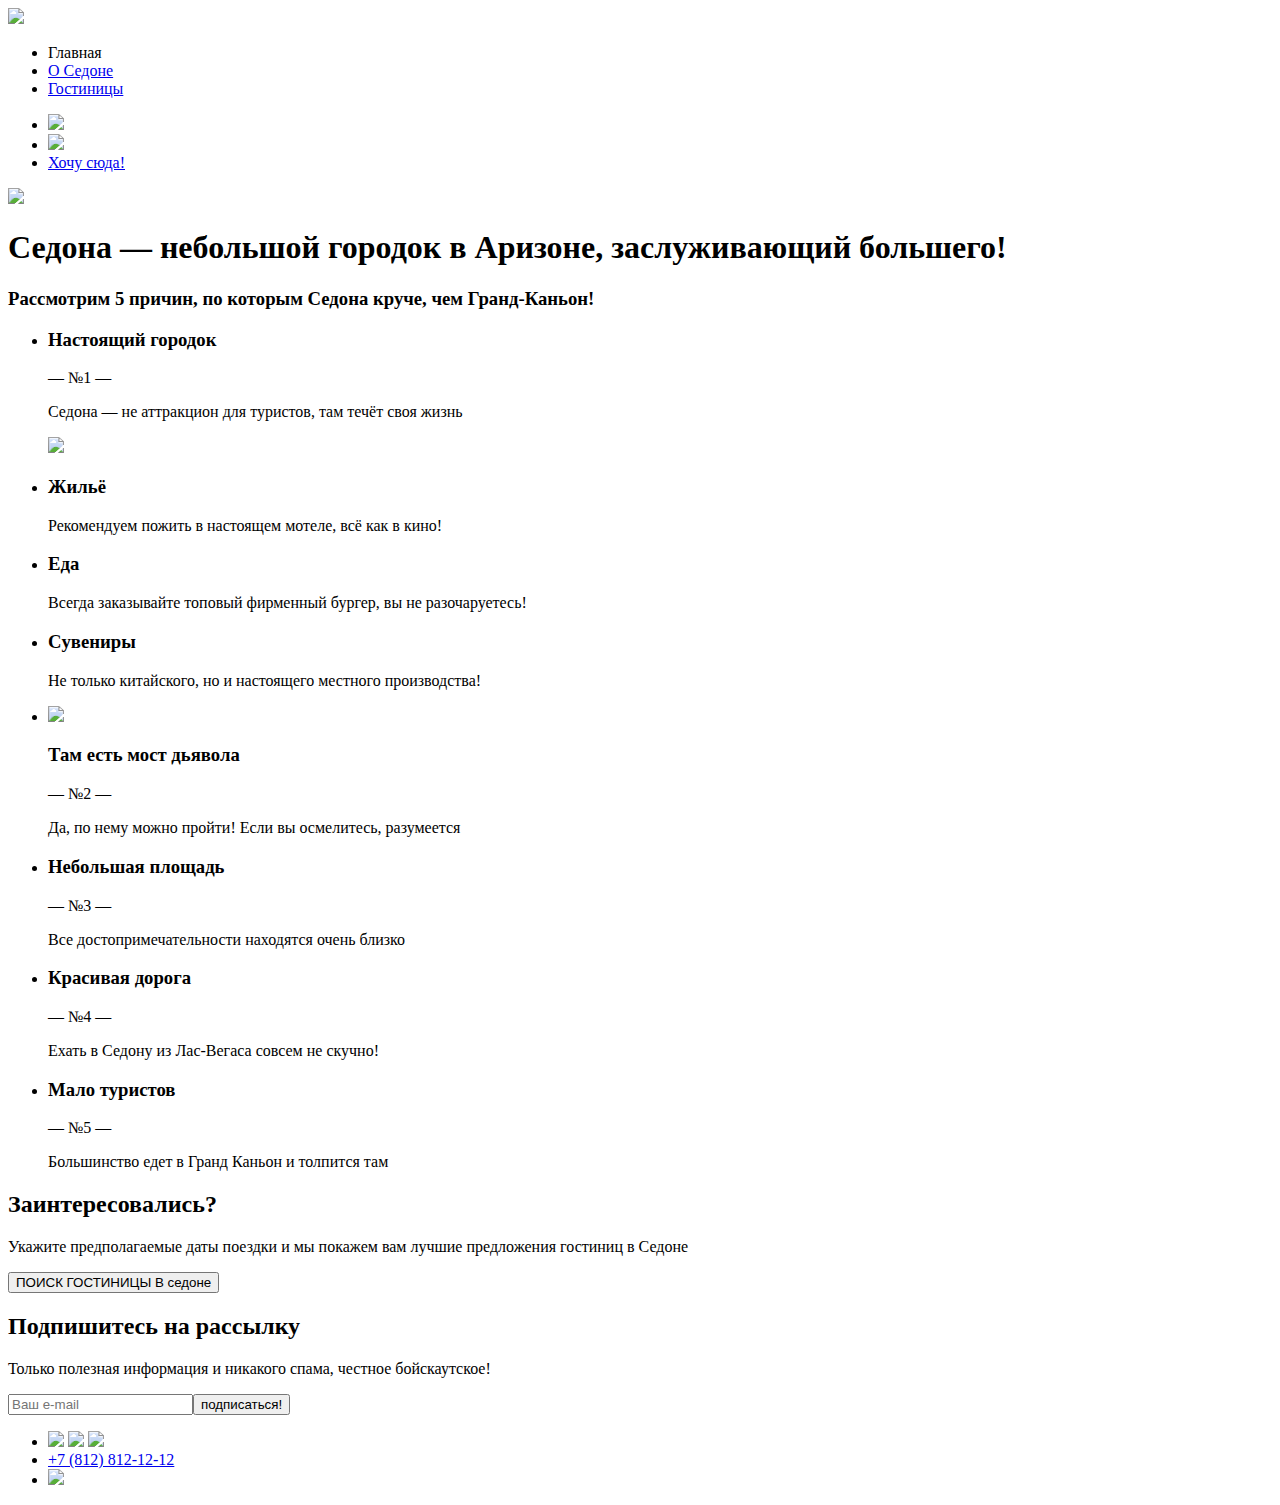
==== index.html @ 35da25a1 "Исправления + новая страницы" ====
<!DOCTYPE html>
<html lang="ru">

<head>
  <meta charset="utf-8">
  <title>Sedonа</title>
</head>

<body>
  <header class="page-header">
    <a class="logo-menu"><img src="logo.png"></a>
    <nav class="navigation">
      <ul class="navigation-list">
        <li class="navigation-item">
          <a class="navigation-link">Главная</a>
        </li>
        <li class="navigation-item">
          <a class="navigation-link" href="#">О Седоне</a>
        </li>
        <li class="navigation-item">
          <a class="navigation-link" href="catalog.html">Гостиницы</a>
        </li>
      </ul>
    </nav>
    <nav class="navigation">
      <ul class="navigation-list navigation-user">
        <li class="navigation-item">
          <a class="navigation-link" href="#"><img src="search.png"></a>
        </li>
        <li class="navigation-item">
          <a class="navigation-link" href="#"><img src="favorite.png"></a>
        </li>
        <li class="navigation-item">
          <a class="navigation-button" href="#">Хочу сюда!</a>
        </li>
      </ul>
    </nav>
  </header>


  <main class="main-index">
    <img class="logo" src="logo.png"></img>
    
    <p></p><section class="advantages">
      <h1>Седона — небольшой городок в Аризоне,
      заслуживающий большего!</h1>
      <h3>Рассмотрим 5 причин, по которым Седона круче, чем Гранд-Каньон!</h3>
      </p>
      <ul class="advantages-list">
        <li class="advantages-item">
          <h3 class="advantages-title">Настоящий городок</h3>
          <p class="advantages-description">— №1 —</p>
        </li>
          <p class="advantages-description">Седона — не аттракцион для туристов, там течёт своя жизнь</p>
          <img src="sedona-view.jpg">
        </li>
        <li class="advantages-item">
          <h3 class="advantages-title">Жильё</h3>
          <p class="advantages-description">Рекомендуем пожить в настоящем мотеле,
            всё как в кино!</p>
        </li>
        <li class="advantages-item">
          <h3 class="advantages-title">Еда</h3>
          <p class="advantages-description">Всегда заказывайте
            топовый фирменный бургер, вы не разочаруетесь!</p>
        </li>
        <li class="advantages-item">
          <h3 class="advantages-title">Cувениры</h3>
          <p class="advantages-description">Не только китайского,
            но и настоящего местного производства!</p>
        </li>
        <li class="advantages-item">
          <img src="diablo-view.jpg">
          <h3 class="advantages-title">Там есть
            мост дьявола</h3>
            <p class="advantages-description">— №2 —</p>
          <p class="advantages-description">Да, по нему можно пройти! Если вы осмелитесь, разумеется</p>
        <li class="advantages-item">
          <h3 class="advantages-title">Небольшая
            площадь</h3>
            <p class="advantages-description">— №3 —</p>
          <p class="advantages-description">Все достопримечательности находятся очень близко</p>
        <li class="advantages-item">
          <h3 class="advantages-title">Красивая
            дорога</h3>
            <p class="advantages-description">— №4 —</p>
          <p class="advantages-description">Ехать в Седону из Лас-Вегаса совсем не скучно!</p>
        <li class="advantages-item">
          <h3 class="advantages-title">Мало
            туристов</h3>
            <p class="advantages-description">— №5 —</p>
          <p class="advantages-description">Большинство едет в Гранд Каньон и толпится там</p>
        </li>
      </ul>
    </section>

    <section class="hotel-search">
      <h2 class="search-title">Заинтересовались?</h2>
      <p class="search-discription">Укажите предполагаемые даты поездки и мы покажем вам лучшие предложения гостиниц в
        Седоне
      </p>
      <p class="search-button"><button>ПОИСК ГОСТИНИЦЫ В седоне</button></p>
    </section>
    <section class="subscribe">
      <h2 class="subscribe-title">Подпишитесь на рассылку</h2>
      <p class="subscribe-description">Только полезная информация и никакого спама, честное бойскаутское!</p>
      <form class="subscribe-form" action="echo.htmlacademy.ru" method="post"><input class="field"
          placeholder="Ваш e-mail" type="email" name="description-email" id="subscribe-form" required><button
          class="subscribe-button">подписаться!</button> </form>
    </section>
    
  </main>
  <footer class="footer">
      <ul class="footer-social">
        <li class="social-item">
          <a class="footer-buttons" href="vk.com/htmlacademy"><img src="vk.jpg"></a>
          <a class="footer-buttons" href="t.me/htmlacademy"><img src="telega.jpg"></a>
          <a class="footer-buttons" href="youtube.com/htmlacademyru"><img src="youtube.jpg"></a>
        </li>
        <li class="social-item"><a class="footer-tel" href="tel:+78128121212">+7 (812) 812-12-12</a></li>
        <li class="social-item"><a class="htmlacademy-footer-logo" href="htmlacademy.ru"><img
              src="htmlacademylogo.jpg"></a></li>
      </ul>



    </footer>

</body>

</html>
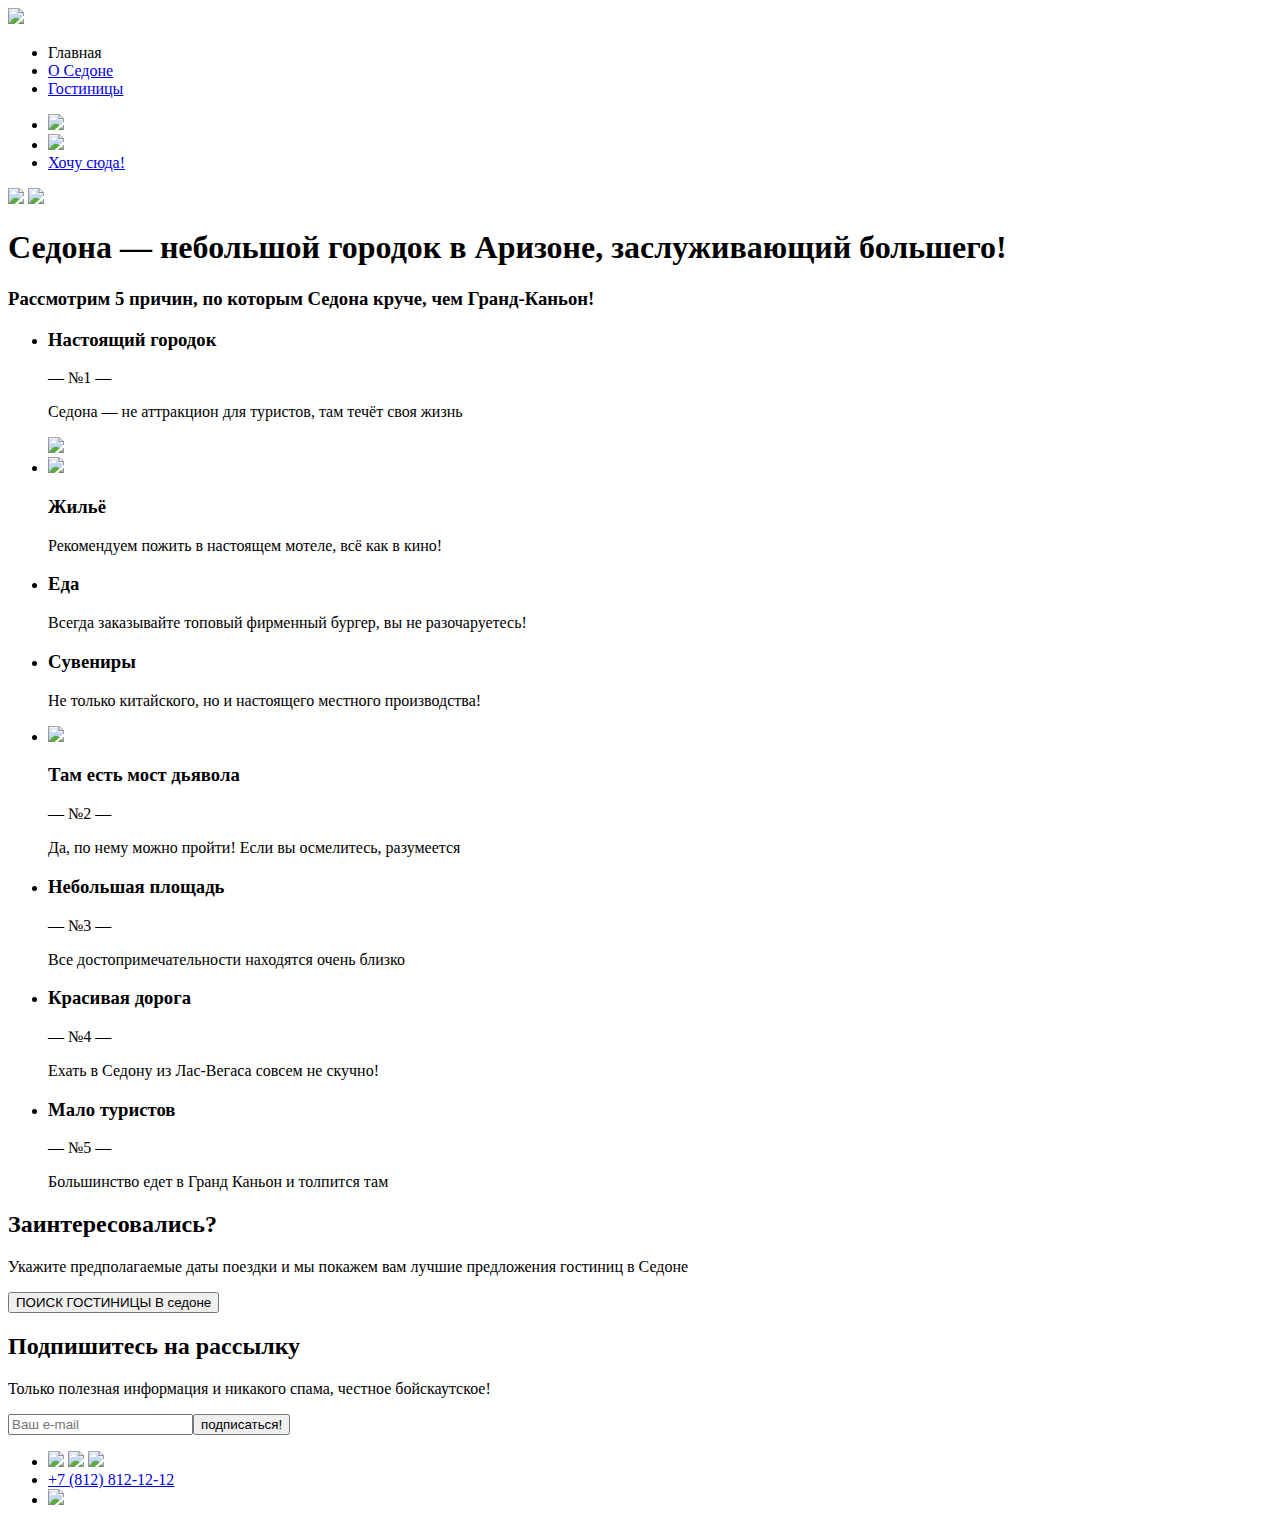
==== commit db89d9c2: "немного поправил теги" ====
--- a/index.html
+++ b/index.html
@@ -4,11 +4,12 @@
 <head>
   <meta charset="utf-8">
   <title>Sedonа</title>
+  <link rel="stylesheet" href="styles.css">
 </head>
 
 <body>
   <header class="page-header">
-    <a class="logo-menu"><img src="logo.png"></a>
+    <a class="logo-menu"><img src="images\logo.png"></a>
     <nav class="navigation">
       <ul class="navigation-list">
         <li class="navigation-item">
@@ -39,11 +40,11 @@
 
 
   <main class="main-index">
-    <img class="logo" src="logo.png"></img>
-    
-    <p></p><section class="advantages">
+    <img class="logo" src="images\welcome.png"></img>
+    <img class="logo-back" src="images\index-background.jpg"></img>
+    <section class="advantages">
       <h1>Седона — небольшой городок в Аризоне,
-      заслуживающий большего!</h1>
+        заслуживающий большего!</h1>
       <h3>Рассмотрим 5 причин, по которым Седона круче, чем Гранд-Каньон!</h3>
       </p>
       <ul class="advantages-list">
@@ -51,10 +52,11 @@
           <h3 class="advantages-title">Настоящий городок</h3>
           <p class="advantages-description">— №1 —</p>
         </li>
-          <p class="advantages-description">Седона — не аттракцион для туристов, там течёт своя жизнь</p>
-          <img src="sedona-view.jpg">
+        <p class="advantages-description">Седона — не аттракцион для туристов, там течёт своя жизнь</p>
+        <img src="images\realtown.jpg">
         </li>
         <li class="advantages-item">
+          <img class="advantages-logo" src="#"></img>
           <h3 class="advantages-title">Жильё</h3>
           <p class="advantages-description">Рекомендуем пожить в настоящем мотеле,
             всё как в кино!</p>
@@ -70,25 +72,25 @@
             но и настоящего местного производства!</p>
         </li>
         <li class="advantages-item">
-          <img src="diablo-view.jpg">
+          <img src="images\diabloview.jpg">
           <h3 class="advantages-title">Там есть
             мост дьявола</h3>
-            <p class="advantages-description">— №2 —</p>
+          <p class="advantages-description">— №2 —</p>
           <p class="advantages-description">Да, по нему можно пройти! Если вы осмелитесь, разумеется</p>
         <li class="advantages-item">
           <h3 class="advantages-title">Небольшая
             площадь</h3>
-            <p class="advantages-description">— №3 —</p>
+          <p class="advantages-description">— №3 —</p>
           <p class="advantages-description">Все достопримечательности находятся очень близко</p>
         <li class="advantages-item">
           <h3 class="advantages-title">Красивая
             дорога</h3>
-            <p class="advantages-description">— №4 —</p>
+          <p class="advantages-description">— №4 —</p>
           <p class="advantages-description">Ехать в Седону из Лас-Вегаса совсем не скучно!</p>
         <li class="advantages-item">
           <h3 class="advantages-title">Мало
             туристов</h3>
-            <p class="advantages-description">— №5 —</p>
+          <p class="advantages-description">— №5 —</p>
           <p class="advantages-description">Большинство едет в Гранд Каньон и толпится там</p>
         </li>
       </ul>
@@ -99,7 +101,7 @@
       <p class="search-discription">Укажите предполагаемые даты поездки и мы покажем вам лучшие предложения гостиниц в
         Седоне
       </p>
-      <p class="search-button"><button>ПОИСК ГОСТИНИЦЫ В седоне</button></p>
+      <button class="search-button">ПОИСК ГОСТИНИЦЫ В седоне</button>
     </section>
     <section class="subscribe">
       <h2 class="subscribe-title">Подпишитесь на рассылку</h2>
@@ -108,23 +110,23 @@
           placeholder="Ваш e-mail" type="email" name="description-email" id="subscribe-form" required><button
           class="subscribe-button">подписаться!</button> </form>
     </section>
-    
+
   </main>
   <footer class="footer">
-      <ul class="footer-social">
-        <li class="social-item">
-          <a class="footer-buttons" href="vk.com/htmlacademy"><img src="vk.jpg"></a>
-          <a class="footer-buttons" href="t.me/htmlacademy"><img src="telega.jpg"></a>
-          <a class="footer-buttons" href="youtube.com/htmlacademyru"><img src="youtube.jpg"></a>
-        </li>
-        <li class="social-item"><a class="footer-tel" href="tel:+78128121212">+7 (812) 812-12-12</a></li>
-        <li class="social-item"><a class="htmlacademy-footer-logo" href="htmlacademy.ru"><img
-              src="htmlacademylogo.jpg"></a></li>
-      </ul>
+    <ul class="footer-social">
+      <li class="social-item">
+        <a class="footer-buttons" href="vk.com/htmlacademy"><img src="vk.jpg"></a>
+        <a class="footer-buttons" href="t.me/htmlacademy"><img src="telega.jpg"></a>
+        <a class="footer-buttons" href="youtube.com/htmlacademyru"><img src="youtube.jpg"></a>
+      </li>
+      <li class="social-item"><a class="footer-tel" href="tel:+78128121212">+7 (812) 812-12-12</a></li>
+      <li class="social-item"><a class="htmlacademy-footer-logo" href="htmlacademy.ru"><img
+            src="htmlacademylogo.jpg"></a></li>
+    </ul>
 
 
 
-    </footer>
+  </footer>
 
 </body>
 
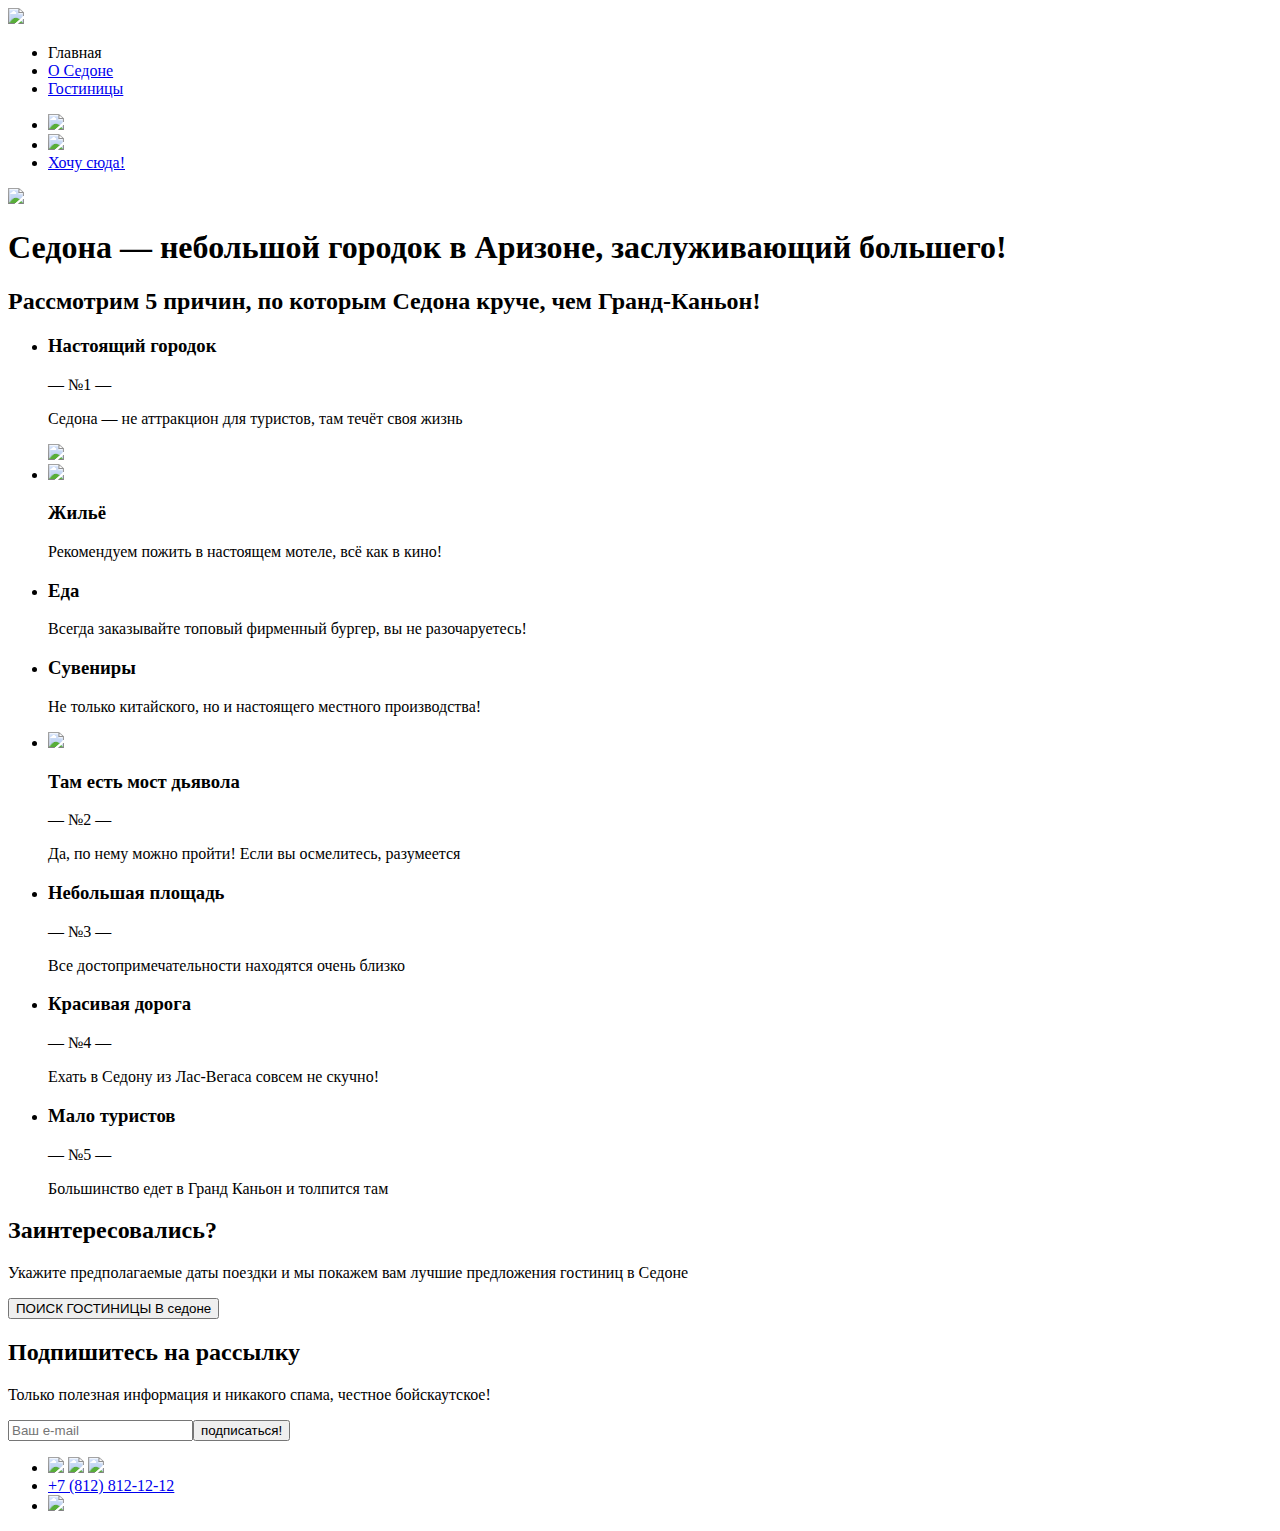
==== commit d7ba88d4: "сделал изменения согласно замечаниям" ====
--- a/index.html
+++ b/index.html
@@ -41,20 +41,19 @@
 
   <main class="main-index">
     <img class="logo" src="images\welcome.png"></img>
-    <img class="logo-back" src="images\index-background.jpg"></img>
     <section class="advantages">
       <h1>Седона — небольшой городок в Аризоне,
         заслуживающий большего!</h1>
-      <h3>Рассмотрим 5 причин, по которым Седона круче, чем Гранд-Каньон!</h3>
+      <h2>Рассмотрим 5 причин, по которым Седона круче, чем Гранд-Каньон!</h2>
       </p>
       <ul class="advantages-list">
         <li class="advantages-item">
           <h3 class="advantages-title">Настоящий городок</h3>
           <p class="advantages-description">— №1 —</p>
-        </li>
-        <p class="advantages-description">Седона — не аттракцион для туристов, там течёт своя жизнь</p>
+            <p class="advantages-description">Седона — не аттракцион для туристов, там течёт своя жизнь</p>
         <img src="images\realtown.jpg">
         </li>
+      
         <li class="advantages-item">
           <img class="advantages-logo" src="#"></img>
           <h3 class="advantages-title">Жильё</h3>
@@ -106,7 +105,7 @@
     <section class="subscribe">
       <h2 class="subscribe-title">Подпишитесь на рассылку</h2>
       <p class="subscribe-description">Только полезная информация и никакого спама, честное бойскаутское!</p>
-      <form class="subscribe-form" action="echo.htmlacademy.ru" method="post"><input class="field"
+      <form class="subscribe-form" action="https://echo.htmlacademy.ru/" method="post"><input class="field"
           placeholder="Ваш e-mail" type="email" name="description-email" id="subscribe-form" required><button
           class="subscribe-button">подписаться!</button> </form>
     </section>
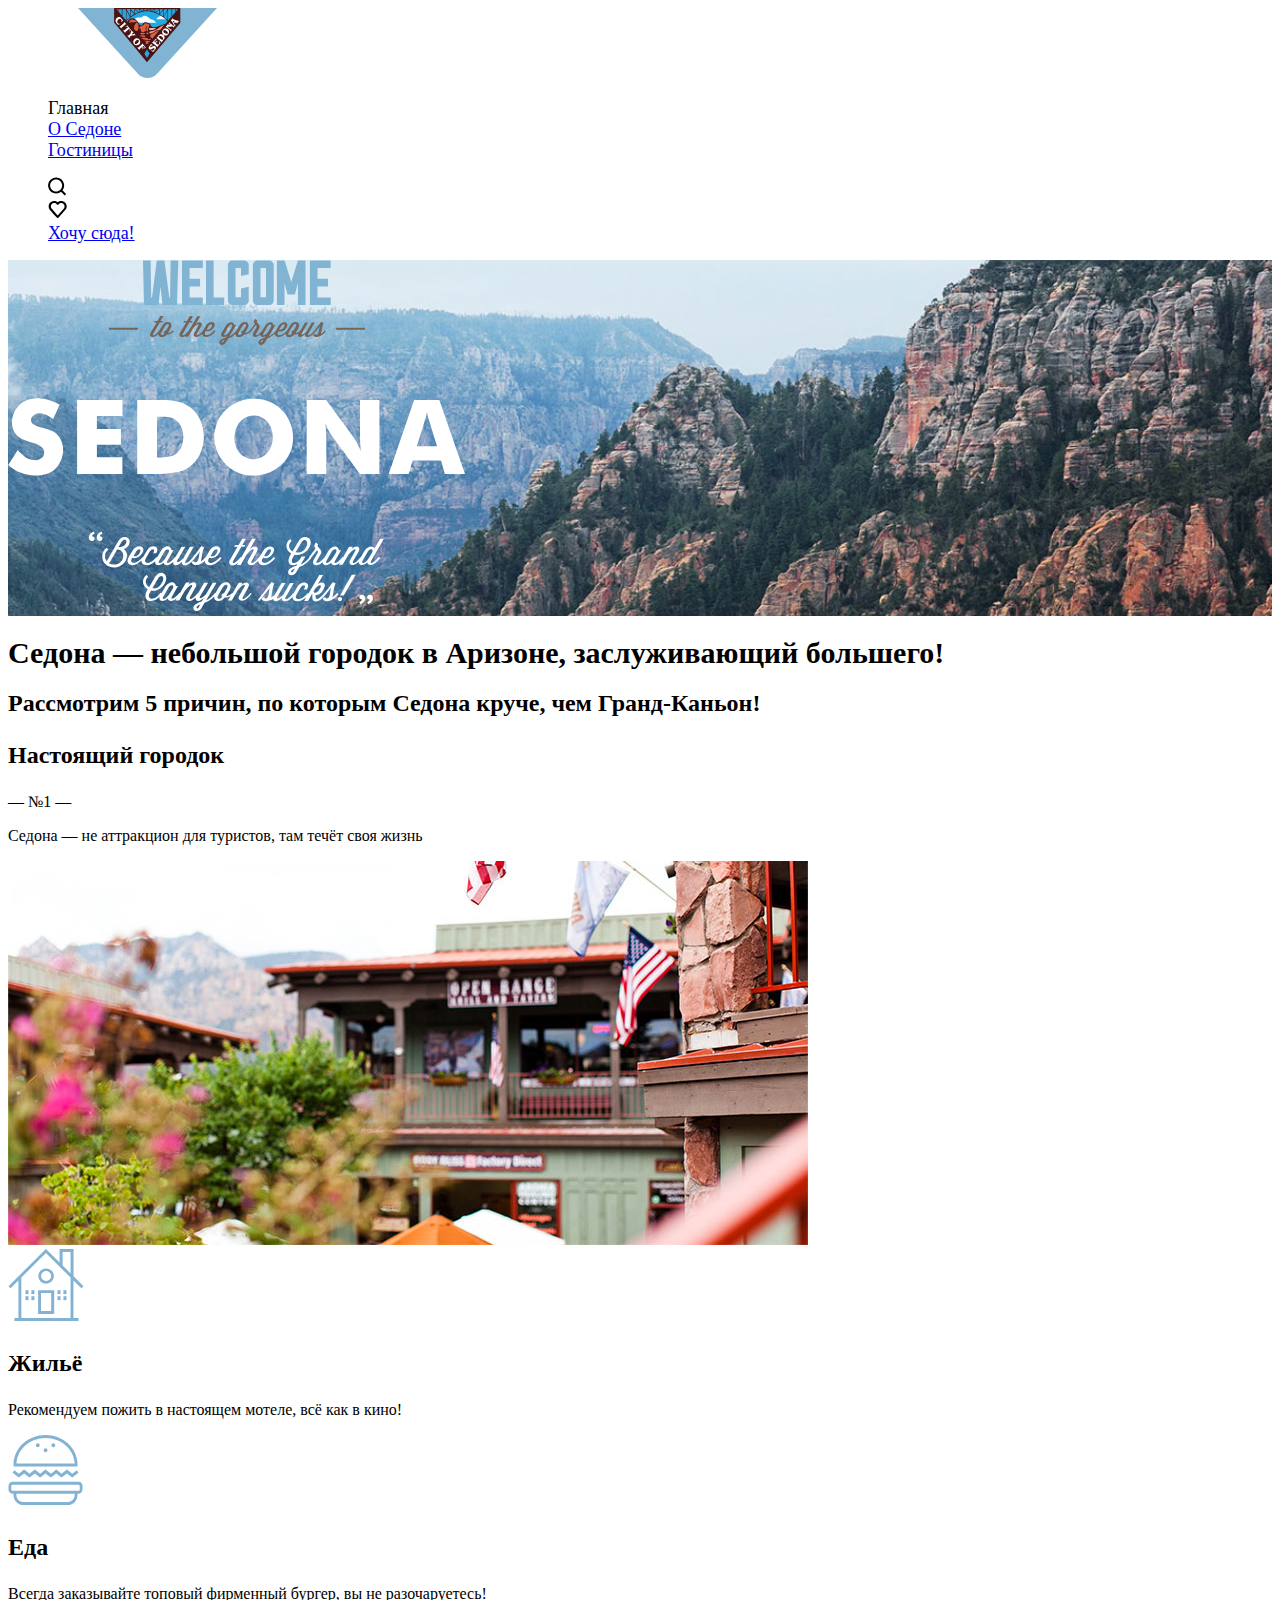
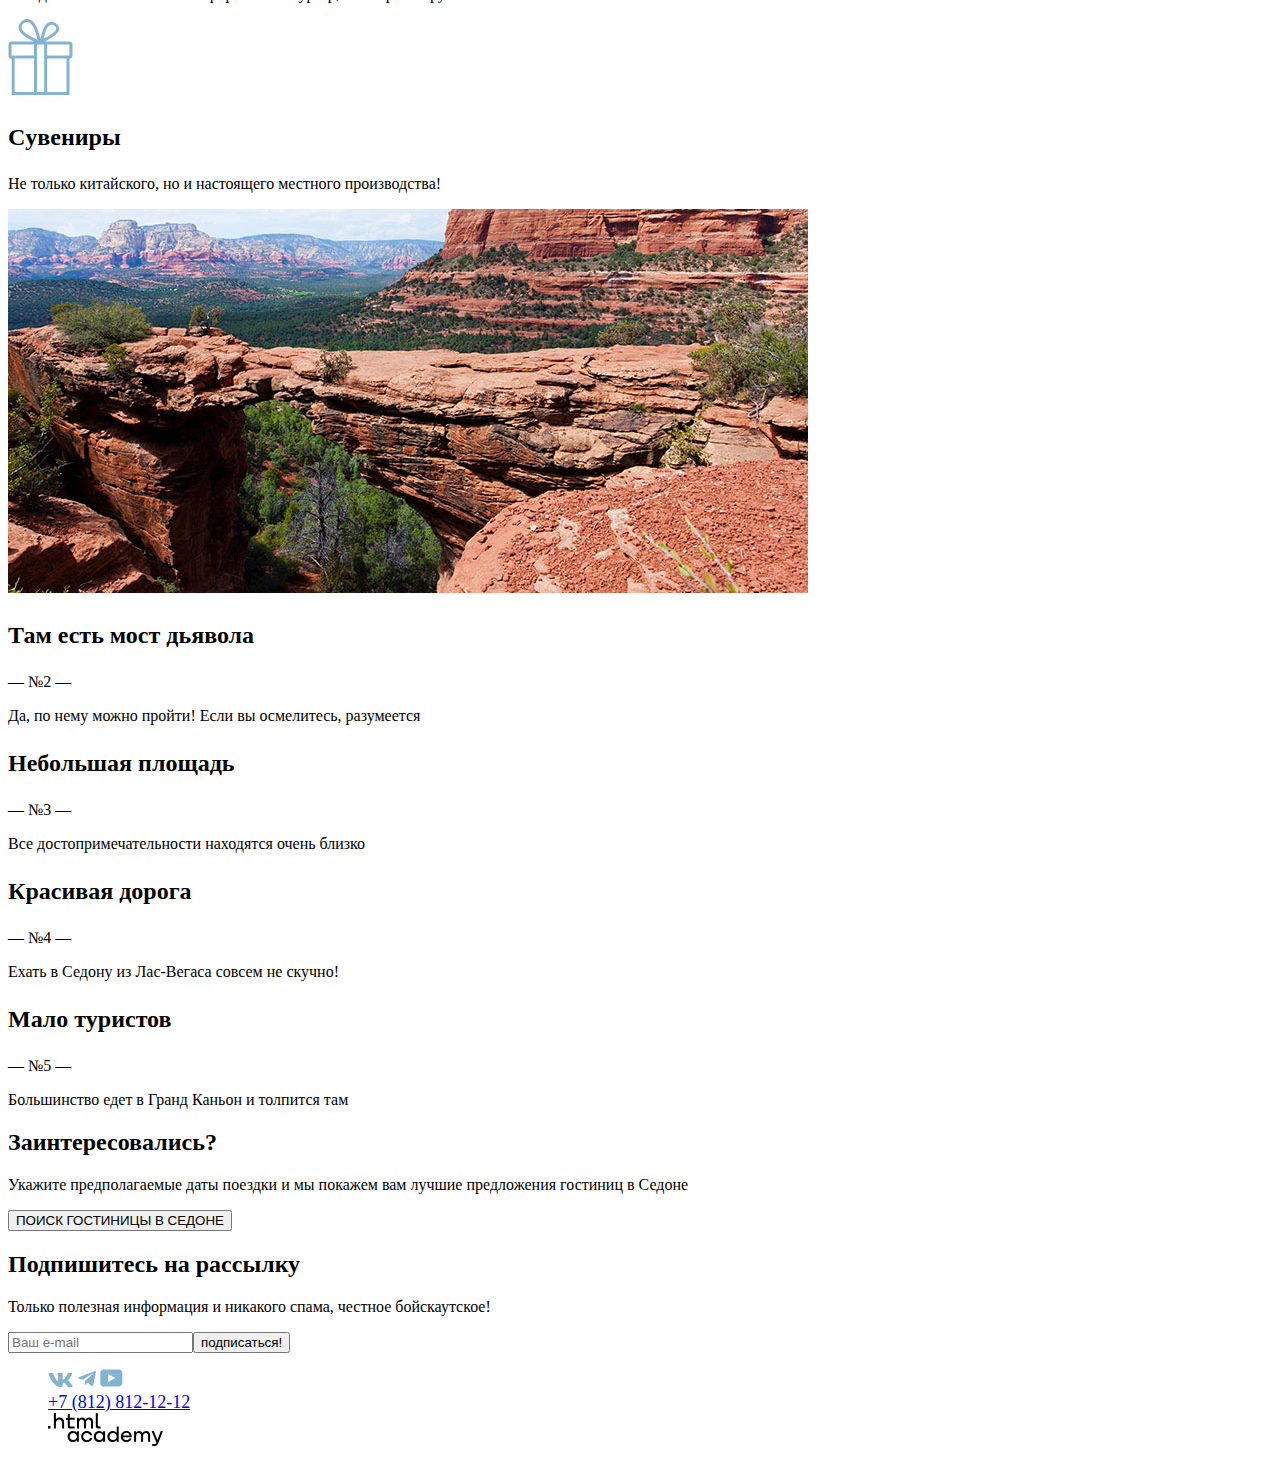
==== commit 9d6b0125: "Merge pull request #2 from forzaruf/master" ====
--- a/index.html
+++ b/index.html
@@ -4,12 +4,12 @@
 <head>
   <meta charset="utf-8">
   <title>Sedonа</title>
-  <link rel="stylesheet" href="styles.css">
+  <link rel="stylesheet" href="styles\styles.css">
 </head>
 
 <body>
   <header class="page-header">
-    <a class="logo-menu"><img src="images\logo.png"></a>
+    <a class="logo-menu"><img src="images\logo.svg"></a>
     <nav class="navigation">
       <ul class="navigation-list">
         <li class="navigation-item">
@@ -26,10 +26,10 @@
     <nav class="navigation">
       <ul class="navigation-list navigation-user">
         <li class="navigation-item">
-          <a class="navigation-link" href="#"><img src="search.png"></a>
+          <a class="navigation-link" href="#"><img src="images\search.svg"></a>
         </li>
         <li class="navigation-item">
-          <a class="navigation-link" href="#"><img src="favorite.png"></a>
+          <a class="navigation-link" href="#"><img src="images\favorite.svg"></a>
         </li>
         <li class="navigation-item">
           <a class="navigation-button" href="#">Хочу сюда!</a>
@@ -40,59 +40,67 @@
 
 
   <main class="main-index">
-    <img class="logo" src="images\welcome.png"></img>
+    <div class="main-background">
+      <img class="logo" src="images\welcome.svg"></img>
+    </div>
     <section class="advantages">
       <h1>Седона — небольшой городок в Аризоне,
         заслуживающий большего!</h1>
       <h2>Рассмотрим 5 причин, по которым Седона круче, чем Гранд-Каньон!</h2>
       </p>
-      <ul class="advantages-list">
-        <li class="advantages-item">
+      <div class="advantages-list">
+        <div class="advantages-item-blue">
           <h3 class="advantages-title">Настоящий городок</h3>
           <p class="advantages-description">— №1 —</p>
-            <p class="advantages-description">Седона — не аттракцион для туристов, там течёт своя жизнь</p>
-        <img src="images\realtown.jpg">
-        </li>
-      
-        <li class="advantages-item">
-          <img class="advantages-logo" src="#"></img>
-          <h3 class="advantages-title">Жильё</h3>
-          <p class="advantages-description">Рекомендуем пожить в настоящем мотеле,
-            всё как в кино!</p>
-        </li>
-        <li class="advantages-item">
-          <h3 class="advantages-title">Еда</h3>
-          <p class="advantages-description">Всегда заказывайте
-            топовый фирменный бургер, вы не разочаруетесь!</p>
-        </li>
-        <li class="advantages-item">
-          <h3 class="advantages-title">Cувениры</h3>
-          <p class="advantages-description">Не только китайского,
-            но и настоящего местного производства!</p>
-        </li>
-        <li class="advantages-item">
-          <img src="images\diabloview.jpg">
-          <h3 class="advantages-title">Там есть
-            мост дьявола</h3>
-          <p class="advantages-description">— №2 —</p>
-          <p class="advantages-description">Да, по нему можно пройти! Если вы осмелитесь, разумеется</p>
-        <li class="advantages-item">
-          <h3 class="advantages-title">Небольшая
-            площадь</h3>
-          <p class="advantages-description">— №3 —</p>
-          <p class="advantages-description">Все достопримечательности находятся очень близко</p>
-        <li class="advantages-item">
-          <h3 class="advantages-title">Красивая
-            дорога</h3>
-          <p class="advantages-description">— №4 —</p>
-          <p class="advantages-description">Ехать в Седону из Лас-Вегаса совсем не скучно!</p>
-        <li class="advantages-item">
-          <h3 class="advantages-title">Мало
-            туристов</h3>
-          <p class="advantages-description">— №5 —</p>
-          <p class="advantages-description">Большинство едет в Гранд Каньон и толпится там</p>
-        </li>
-      </ul>
+          <p class="advantages-description">Седона — не аттракцион для туристов, там течёт своя жизнь</p>
+          <img src="images\realtown.jpg">
+        </div>
+    
+
+      <div class="advantages-item-grey">
+        <img class="advantages-logo" src="images\home.svg"></img>
+        <h3 class="advantages-title">Жильё</h3>
+        <p class="advantages-description">Рекомендуем пожить в настоящем мотеле,
+          всё как в кино!</p>
+      </div>
+      <div class="advantages-item-white">
+        <img class="advantages-logo" src="images\food.svg"></img>
+        <h3 class="advantages-title">Еда</h3>
+        <p class="advantages-description">Всегда заказывайте
+          топовый фирменный бургер, вы не разочаруетесь!</p>
+      </div>
+      <div class="advantages-item-grey">
+        <img class="advantages-logo" src="images\suveniri.svg"></img>
+        <h3 class="advantages-title">Cувениры</h3>
+        <p class="advantages-description">Не только китайского,
+          но и настоящего местного производства!</p>
+      </div>
+      <div class="advantages-item-blue">
+        <img src="images\diabloview.jpg">
+        <h3 class="advantages-title">Там есть
+          мост дьявола</h3>
+        <p class="advantages-description">— №2 —</p>
+        <p class="advantages-description">Да, по нему можно пройти! Если вы осмелитесь, разумеется</p>
+      </div>
+      <div class="advantages-item-grey">
+        <h3 class="advantages-title">Небольшая
+          площадь</h3>
+        <p class="advantages-description">— №3 —</p>
+        <p class="advantages-description">Все достопримечательности находятся очень близко</p>
+      </div>
+      <div class="advantages-item-grey">
+        <h3 class="advantages-title">Красивая
+          дорога</h3>
+        <p class="advantages-description">— №4 —</p>
+        <p class="advantages-description">Ехать в Седону из Лас-Вегаса совсем не скучно!</p>
+      </div>
+      <div class="advantages-item-grey">
+        <h3 class="advantages-title">Мало
+          туристов</h3>
+        <p class="advantages-description">— №5 —</p>
+        <p class="advantages-description">Большинство едет в Гранд Каньон и толпится там</p>
+      </div>
+      </div>
     </section>
 
     <section class="hotel-search">
@@ -100,7 +108,7 @@
       <p class="search-discription">Укажите предполагаемые даты поездки и мы покажем вам лучшие предложения гостиниц в
         Седоне
       </p>
-      <button class="search-button">ПОИСК ГОСТИНИЦЫ В седоне</button>
+      <button class="search-button">ПОИСК ГОСТИНИЦЫ В CЕДОНЕ</button>
     </section>
     <section class="subscribe">
       <h2 class="subscribe-title">Подпишитесь на рассылку</h2>
@@ -114,13 +122,13 @@
   <footer class="footer">
     <ul class="footer-social">
       <li class="social-item">
-        <a class="footer-buttons" href="vk.com/htmlacademy"><img src="vk.jpg"></a>
-        <a class="footer-buttons" href="t.me/htmlacademy"><img src="telega.jpg"></a>
-        <a class="footer-buttons" href="youtube.com/htmlacademyru"><img src="youtube.jpg"></a>
+        <a class="footer-buttons" href="vk.com/htmlacademy"><img src="images\vk.svg"></a>
+        <a class="footer-buttons" href="t.me/htmlacademy"><img src="images\telegram.svg"></a>
+        <a class="footer-buttons" href="youtube.com/htmlacademyru"><img src="images\youtube.svg"></a>
       </li>
       <li class="social-item"><a class="footer-tel" href="tel:+78128121212">+7 (812) 812-12-12</a></li>
       <li class="social-item"><a class="htmlacademy-footer-logo" href="htmlacademy.ru"><img
-            src="htmlacademylogo.jpg"></a></li>
+            src="images\HTML Academy.svg"></a></li>
     </ul>
 
 
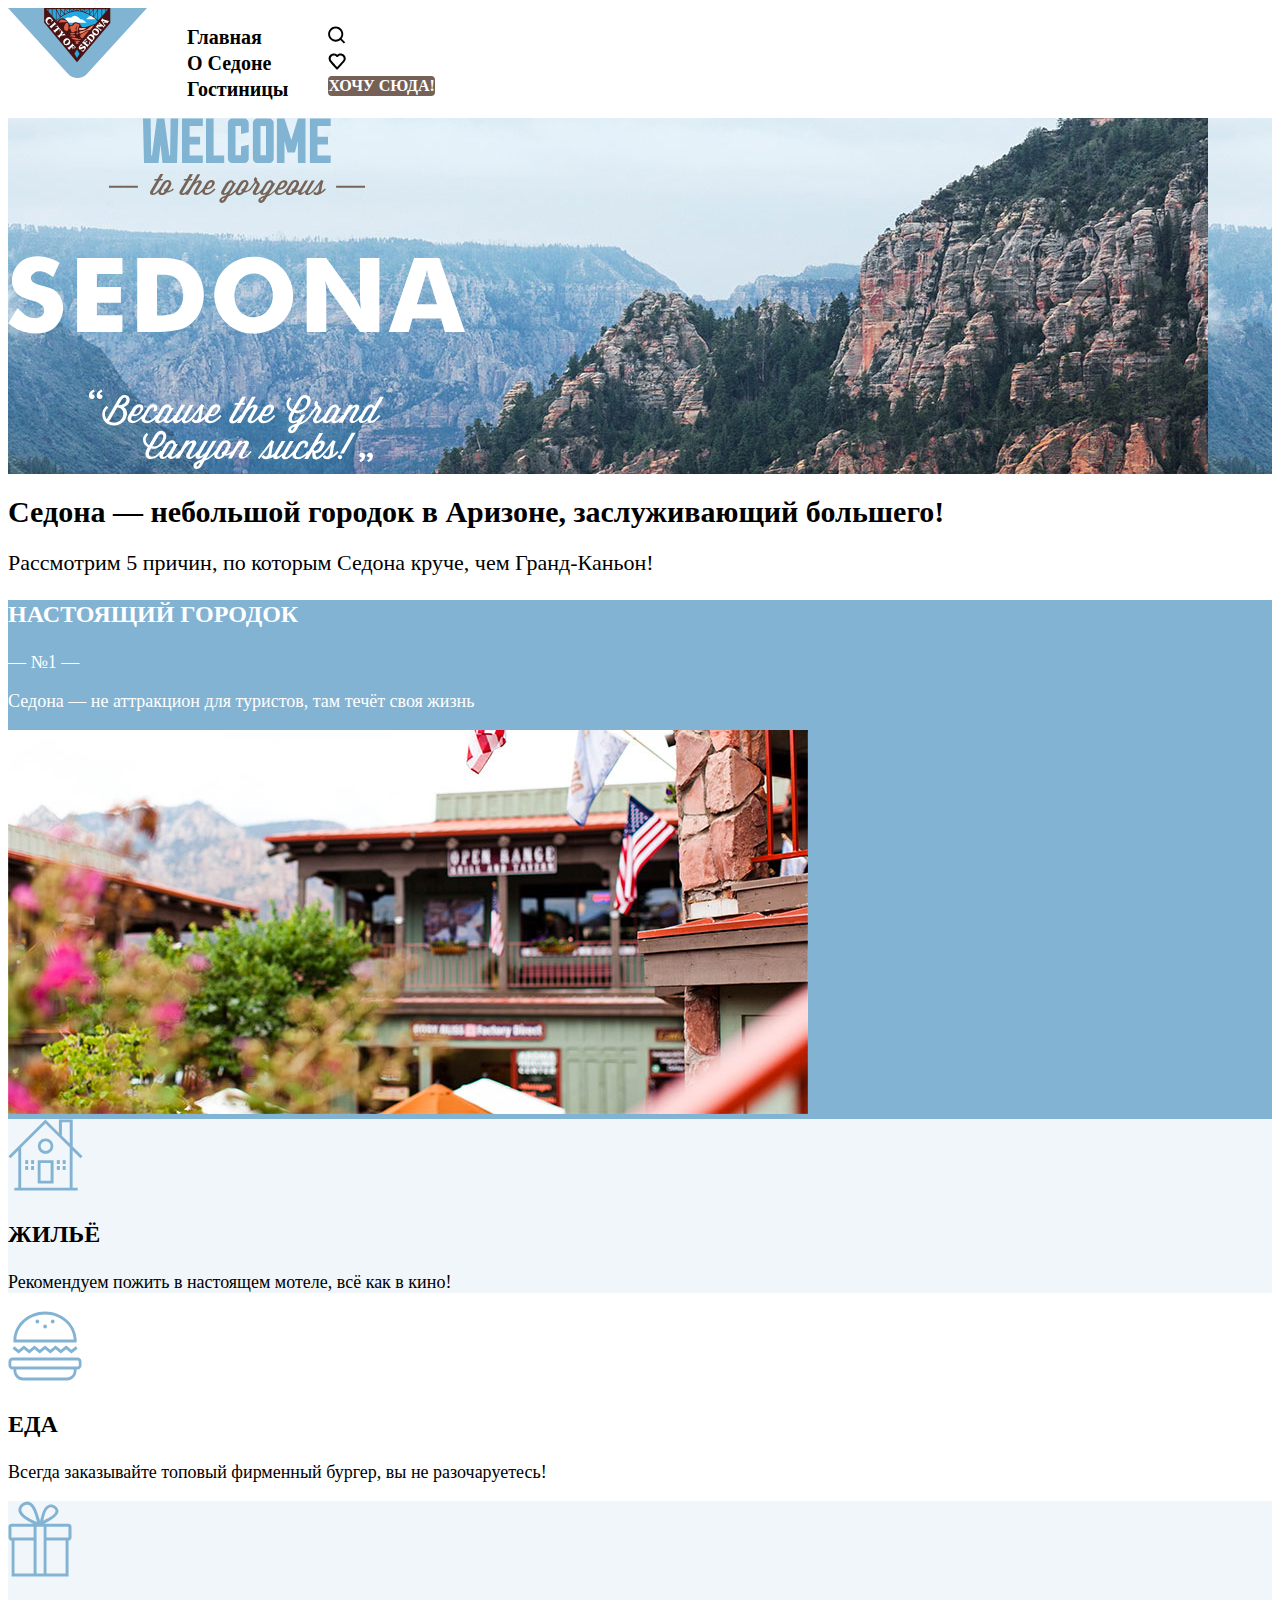
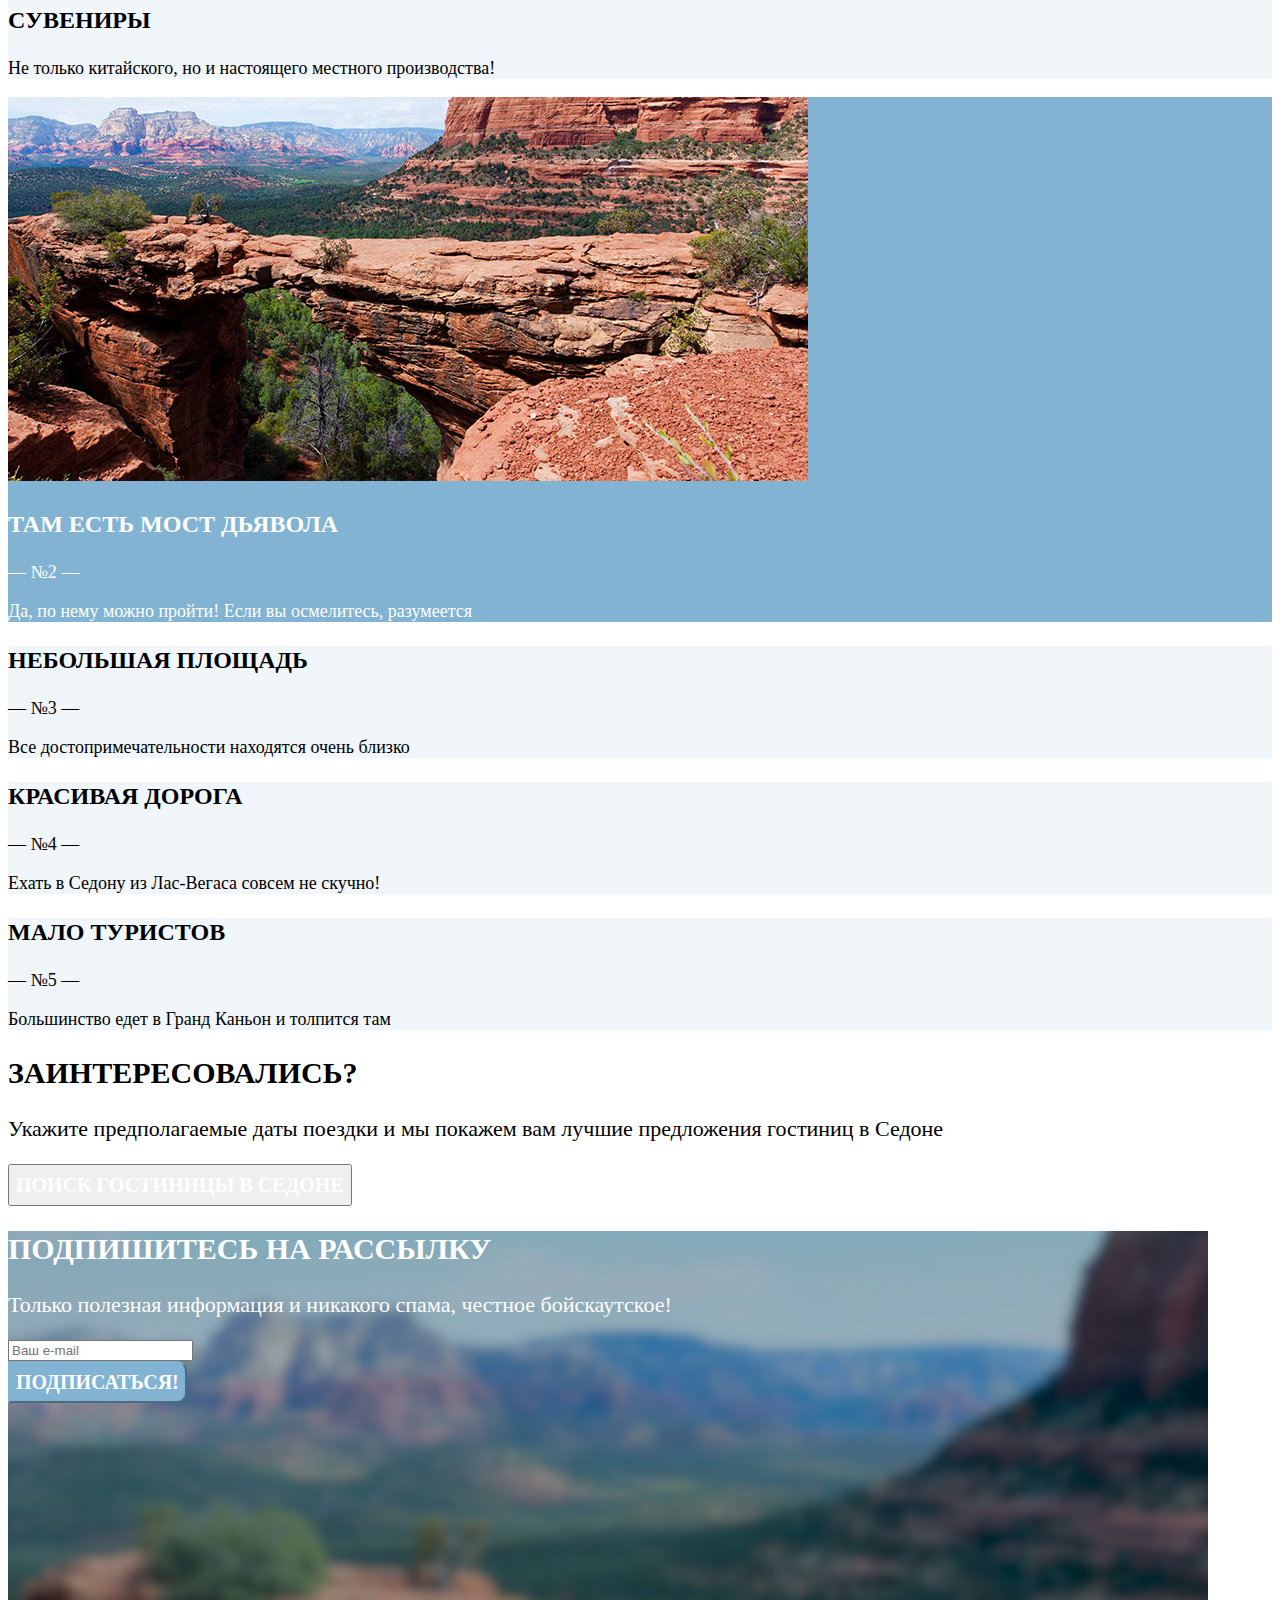
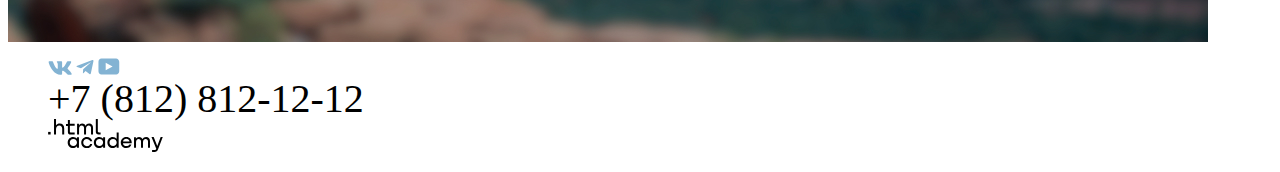
==== commit 16f417c6: "вставил изображения" ====
--- a/index.html
+++ b/index.html
@@ -9,7 +9,7 @@
 
 <body>
   <header class="page-header">
-    <a class="logo-menu"><img src="images\logo.svg"></a>
+    <a class="logo-menu"><img src="images\logo.svg" width="139" height="70" role="img" aria-label="Логотип меню"></a>
     <nav class="navigation">
       <ul class="navigation-list">
         <li class="navigation-item">
@@ -26,10 +26,10 @@
     <nav class="navigation">
       <ul class="navigation-list navigation-user">
         <li class="navigation-item">
-          <a class="navigation-link" href="#"><img src="images\search.svg"></a>
+          <a class="navigation-link" href="#"><img src="images\search.svg" width="18.05" height="18.01" role="img" aria-label="Поиск"></a>
         </li>
         <li class="navigation-item">
-          <a class="navigation-link" href="#"><img src="images\favorite.svg"></a>
+          <a class="navigation-link" href="#"><img src="images\favorite.svg" width="18.05" height="17" role="img" aria-label="Избранное"></a>
         </li>
         <li class="navigation-item">
           <a class="navigation-button" href="#">Хочу сюда!</a>
@@ -41,7 +41,7 @@
 
   <main class="main-index">
     <div class="main-background">
-      <img class="logo" src="images\welcome.svg"></img>
+      <img class="logo" src="images\welcome.svg" width="458" height="352" role="img" aria-label="Добро пожаловать"></img>
     </div>
     <section class="advantages">
       <h1>Седона — небольшой городок в Аризоне,
@@ -53,30 +53,30 @@
           <h3 class="advantages-title">Настоящий городок</h3>
           <p class="advantages-description">— №1 —</p>
           <p class="advantages-description">Седона — не аттракцион для туристов, там течёт своя жизнь</p>
-          <img src="images\realtown.jpg">
+          <img src="images\realtown.jpg" width="800" height="384" alt="Город">
         </div>
     
 
       <div class="advantages-item-grey">
-        <img class="advantages-logo" src="images\home.svg"></img>
+        <img class="advantages-logo" src="images\home.svg" width="75" height="72"></img>
         <h3 class="advantages-title">Жильё</h3>
         <p class="advantages-description">Рекомендуем пожить в настоящем мотеле,
           всё как в кино!</p>
       </div>
       <div class="advantages-item-white">
-        <img class="advantages-logo" src="images\food.svg"></img>
+        <img class="advantages-logo" src="images\food.svg" width="74" height="70"></img>
         <h3 class="advantages-title">Еда</h3>
         <p class="advantages-description">Всегда заказывайте
           топовый фирменный бургер, вы не разочаруетесь!</p>
       </div>
       <div class="advantages-item-grey">
-        <img class="advantages-logo" src="images\suveniri.svg"></img>
+        <img class="advantages-logo" src="images\suveniri.svg" width="64" height="76"></img>
         <h3 class="advantages-title">Cувениры</h3>
         <p class="advantages-description">Не только китайского,
           но и настоящего местного производства!</p>
       </div>
       <div class="advantages-item-blue">
-        <img src="images\diabloview.jpg">
+        <img src="images\diabloview.jpg" width="800" height="384" alt="Мост">
         <h3 class="advantages-title">Там есть
           мост дьявола</h3>
         <p class="advantages-description">— №2 —</p>
@@ -122,13 +122,13 @@
   <footer class="footer">
     <ul class="footer-social">
       <li class="social-item">
-        <a class="footer-buttons" href="vk.com/htmlacademy"><img src="images\vk.svg"></a>
-        <a class="footer-buttons" href="t.me/htmlacademy"><img src="images\telegram.svg"></a>
-        <a class="footer-buttons" href="youtube.com/htmlacademyru"><img src="images\youtube.svg"></a>
+        <a class="footer-buttons" href="vk.com/htmlacademy"><img src="images\vk.svg" width="24" height="14" role="img" aria-label="ВК"></a>
+        <a class="footer-buttons" href="t.me/htmlacademy"><img src="images\telegram.svg" width="18" height="15.1" role="img" aria-label="Телеграм"></a>
+        <a class="footer-buttons" href="youtube.com/htmlacademyru"><img src="images\youtube.svg" width="22" height="17" role="img" aria-label="Ютуб"></a>
       </li>
       <li class="social-item"><a class="footer-tel" href="tel:+78128121212">+7 (812) 812-12-12</a></li>
-      <li class="social-item"><a class="htmlacademy-footer-logo" href="htmlacademy.ru"><img
-            src="images\HTML Academy.svg"></a></li>
+      <li class="social-item"><a class="htmlacademy-footer-logo" href="htmlacademy.ru" ><img
+            src="images\HTML Academy.svg" width="114.9" height="32.9" role="img" aria-label="Htmlacademy"></a></li>
     </ul>
 
 
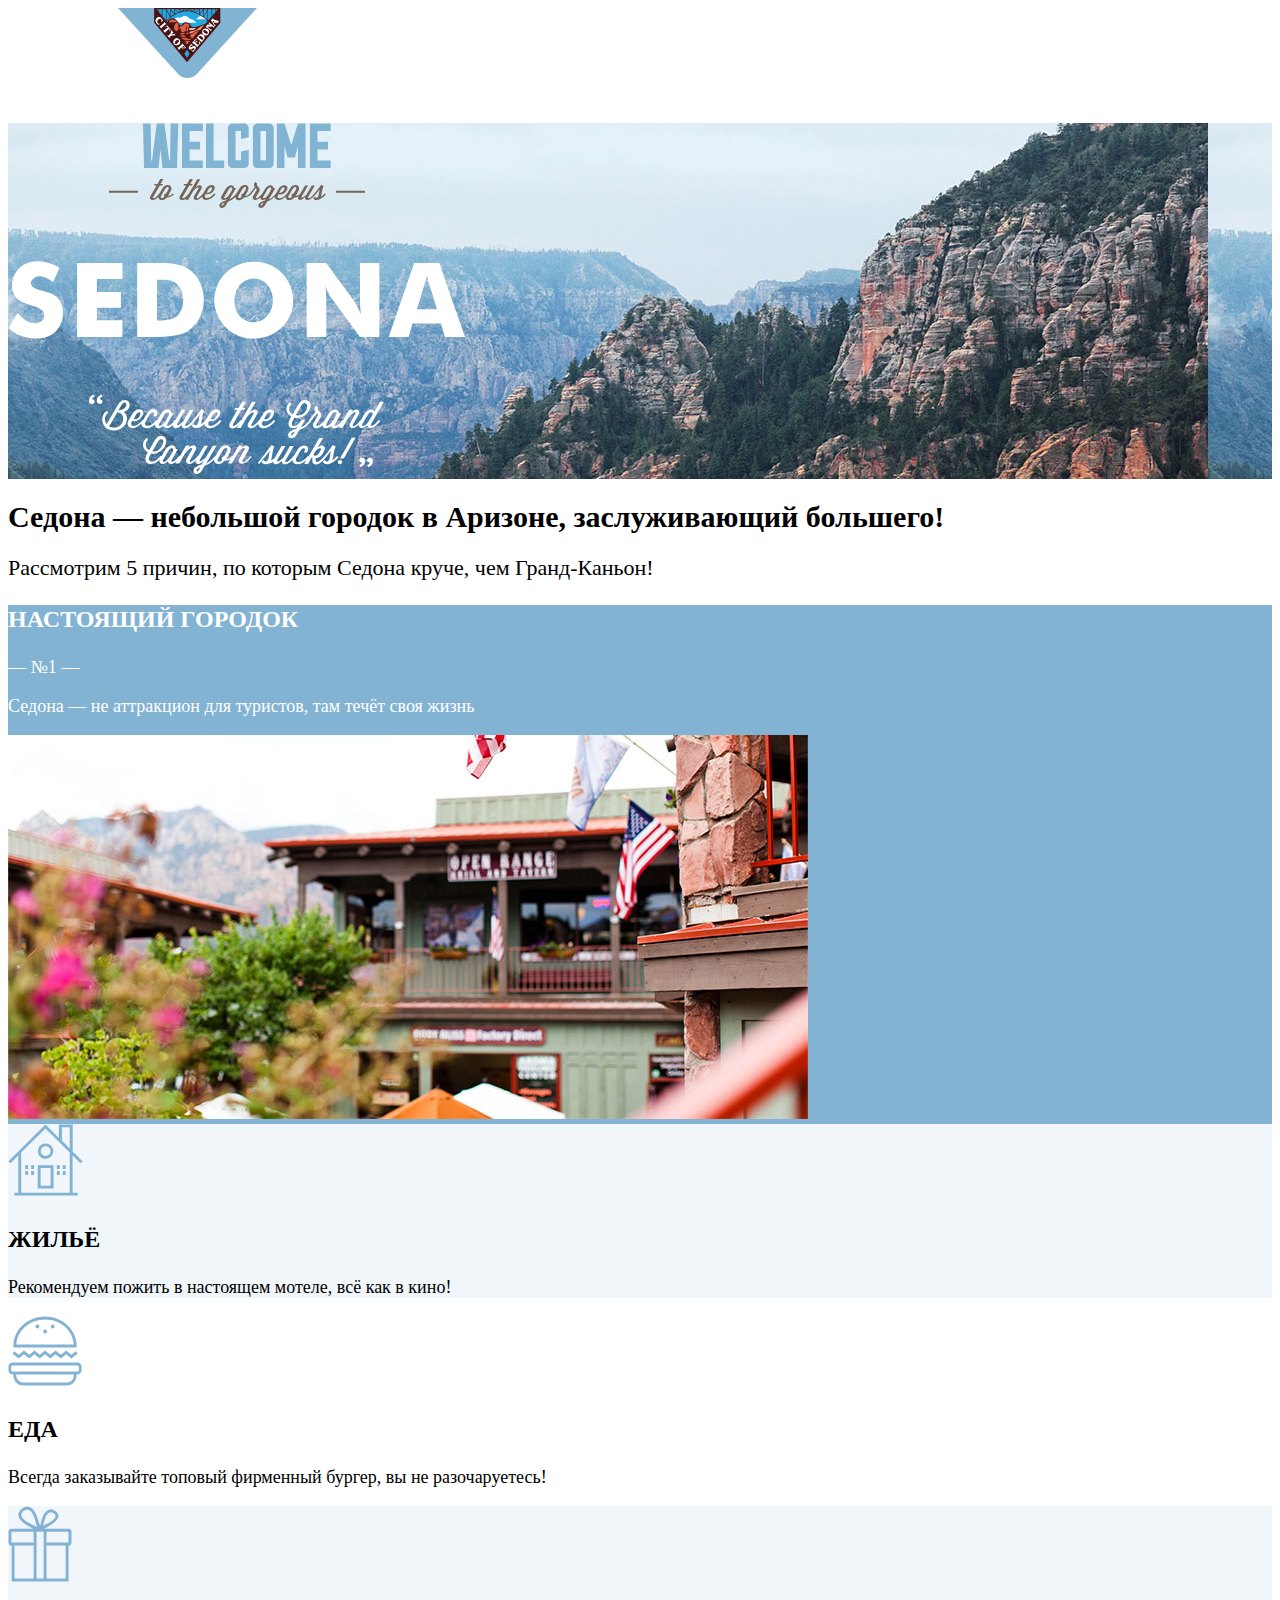
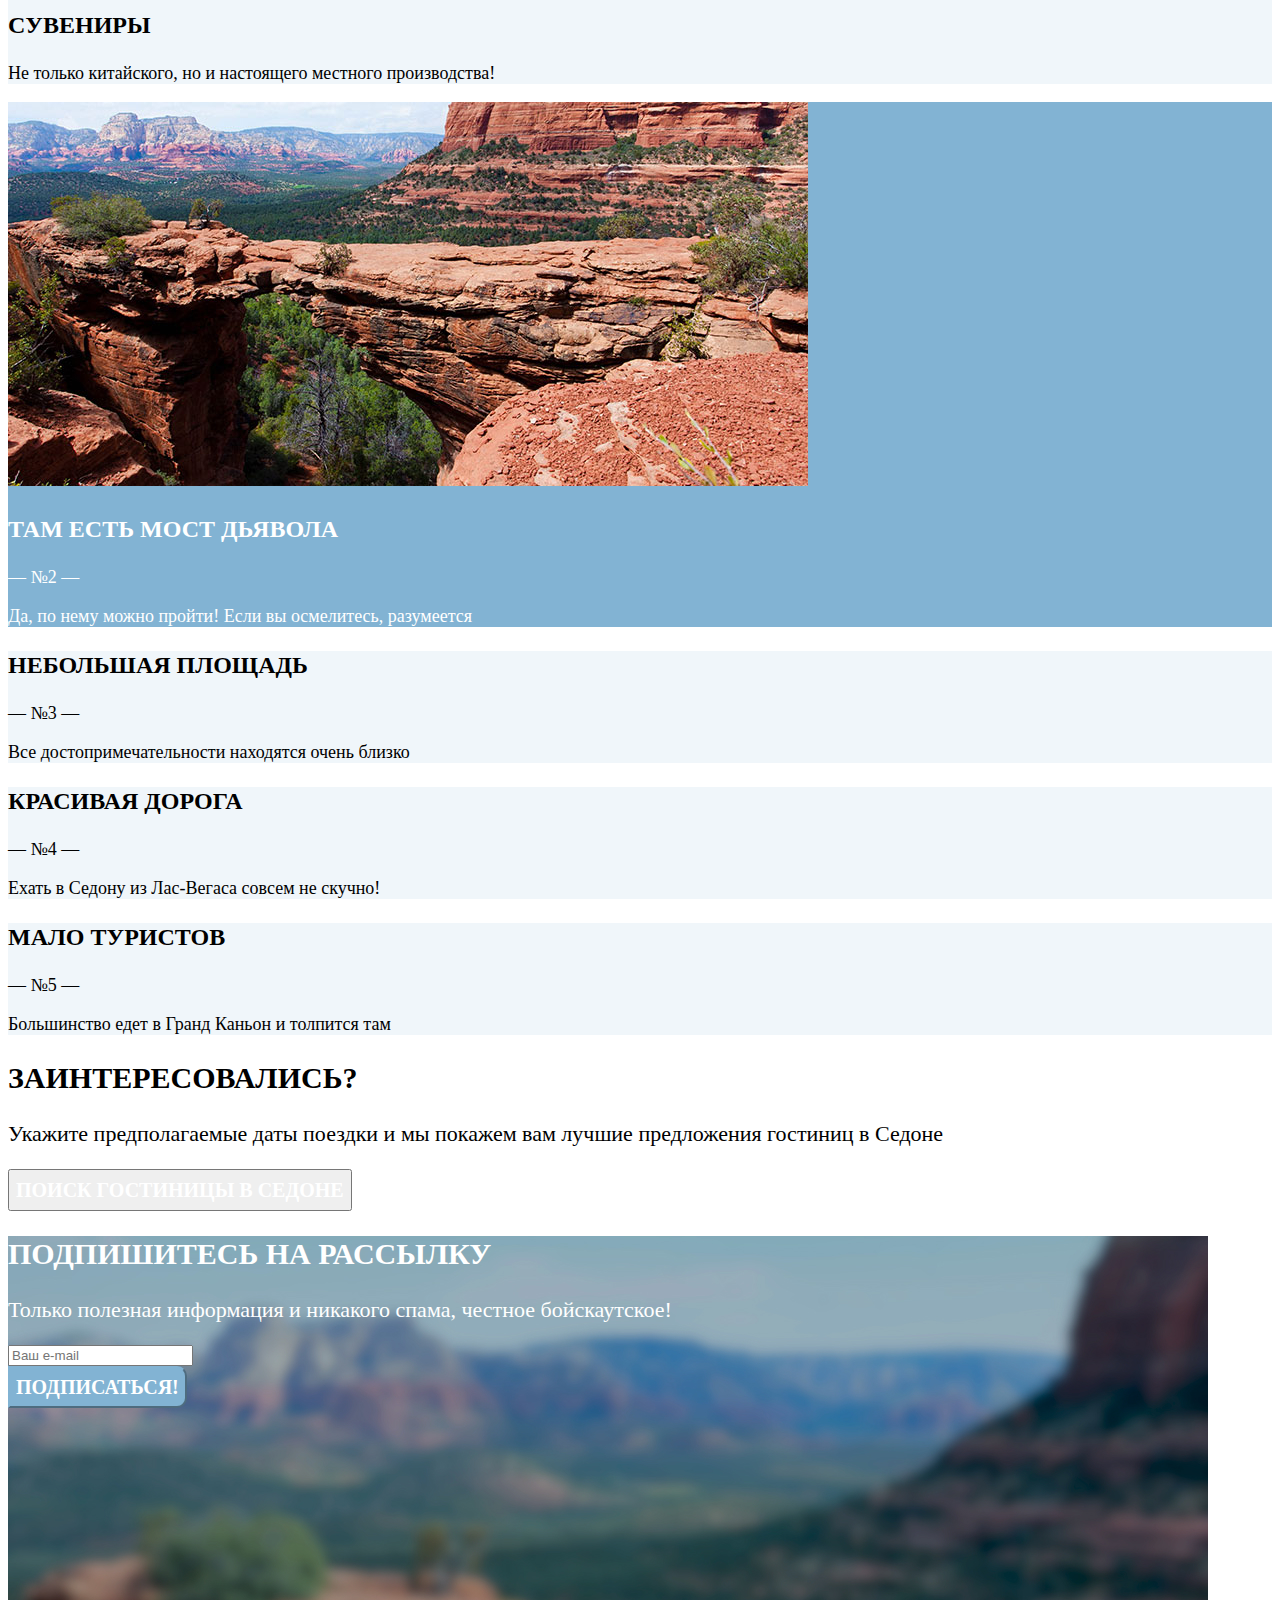
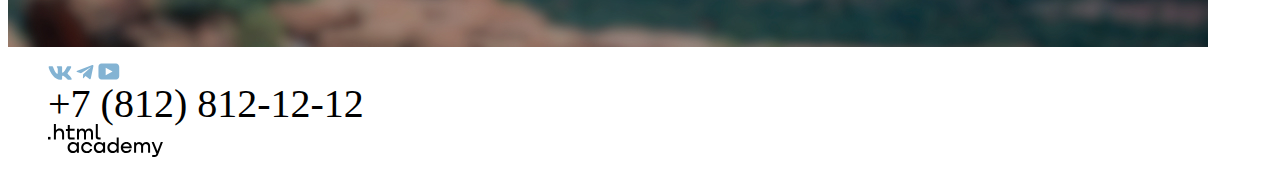
==== commit 0f82ac2b: "изменения" ====
--- a/index.html
+++ b/index.html
@@ -9,16 +9,16 @@
 
 <body>
   <header class="page-header">
-    <a class="logo-menu"><img src="images\logo.svg" width="139" height="70" role="img" aria-label="Логотип меню"></a>
+    <a class="logo-menu"><img src="images/logo.svg" width="139" height="70" alt="Логотип меню"></a>
     <nav class="navigation">
       <ul class="navigation-list">
-        <li class="navigation-item">
+        <li class="navigation-item main">
           <a class="navigation-link">Главная</a>
         </li>
-        <li class="navigation-item">
+        <li class="navigation-item about">
           <a class="navigation-link" href="#">О Седоне</a>
         </li>
-        <li class="navigation-item">
+        <li class="navigation-item catalog">
           <a class="navigation-link" href="catalog.html">Гостиницы</a>
         </li>
       </ul>
@@ -26,10 +26,10 @@
     <nav class="navigation">
       <ul class="navigation-list navigation-user">
         <li class="navigation-item">
-          <a class="navigation-link" href="#"><img src="images\search.svg" width="18.05" height="18.01" role="img" aria-label="Поиск"></a>
+          <a class="navigation-link" href="#"><img src="images/search.svg" width="18" height="18" alt="Поиск"></a>
         </li>
         <li class="navigation-item">
-          <a class="navigation-link" href="#"><img src="images\favorite.svg" width="18.05" height="17" role="img" aria-label="Избранное"></a>
+          <a class="navigation-link" href="#"><img src="images/favorite.svg" width="18.05" height="17" alt="Избранное"></a>
         </li>
         <li class="navigation-item">
           <a class="navigation-button" href="#">Хочу сюда!</a>
@@ -41,7 +41,7 @@
 
   <main class="main-index">
     <div class="main-background">
-      <img class="logo" src="images\welcome.svg" width="458" height="352" role="img" aria-label="Добро пожаловать"></img>
+      <img class="logo" src="images/welcome.svg" width="458" height="352" alt="Добро пожаловать"></img>
     </div>
     <section class="advantages">
       <h1>Седона — небольшой городок в Аризоне,
@@ -53,53 +53,53 @@
           <h3 class="advantages-title">Настоящий городок</h3>
           <p class="advantages-description">— №1 —</p>
           <p class="advantages-description">Седона — не аттракцион для туристов, там течёт своя жизнь</p>
-          <img src="images\realtown.jpg" width="800" height="384" alt="Город">
+          <img src="images/realtown.jpg" width="800" height="384" alt="Город">
         </div>
-    
 
-      <div class="advantages-item-grey">
-        <img class="advantages-logo" src="images\home.svg" width="75" height="72"></img>
-        <h3 class="advantages-title">Жильё</h3>
-        <p class="advantages-description">Рекомендуем пожить в настоящем мотеле,
-          всё как в кино!</p>
-      </div>
-      <div class="advantages-item-white">
-        <img class="advantages-logo" src="images\food.svg" width="74" height="70"></img>
-        <h3 class="advantages-title">Еда</h3>
-        <p class="advantages-description">Всегда заказывайте
-          топовый фирменный бургер, вы не разочаруетесь!</p>
-      </div>
-      <div class="advantages-item-grey">
-        <img class="advantages-logo" src="images\suveniri.svg" width="64" height="76"></img>
-        <h3 class="advantages-title">Cувениры</h3>
-        <p class="advantages-description">Не только китайского,
-          но и настоящего местного производства!</p>
-      </div>
-      <div class="advantages-item-blue">
-        <img src="images\diabloview.jpg" width="800" height="384" alt="Мост">
-        <h3 class="advantages-title">Там есть
-          мост дьявола</h3>
-        <p class="advantages-description">— №2 —</p>
-        <p class="advantages-description">Да, по нему можно пройти! Если вы осмелитесь, разумеется</p>
-      </div>
-      <div class="advantages-item-grey">
-        <h3 class="advantages-title">Небольшая
-          площадь</h3>
-        <p class="advantages-description">— №3 —</p>
-        <p class="advantages-description">Все достопримечательности находятся очень близко</p>
-      </div>
-      <div class="advantages-item-grey">
-        <h3 class="advantages-title">Красивая
-          дорога</h3>
-        <p class="advantages-description">— №4 —</p>
-        <p class="advantages-description">Ехать в Седону из Лас-Вегаса совсем не скучно!</p>
-      </div>
-      <div class="advantages-item-grey">
-        <h3 class="advantages-title">Мало
-          туристов</h3>
-        <p class="advantages-description">— №5 —</p>
-        <p class="advantages-description">Большинство едет в Гранд Каньон и толпится там</p>
-      </div>
+
+        <div class="advantages-item-grey">
+          <img class="advantages-logo" src="images/home.svg" width="75" height="72" alt="Дом"></img>
+          <h3 class="advantages-title">Жильё</h3>
+          <p class="advantages-description">Рекомендуем пожить в настоящем мотеле,
+            всё как в кино!</p>
+        </div>
+        <div class="advantages-item-white">
+          <img class="advantages-logo" src="images/food.svg" width="74" height="70" alt="Еда"></img>
+          <h3 class="advantages-title">Еда</h3>
+          <p class="advantages-description">Всегда заказывайте
+            топовый фирменный бургер, вы не разочаруетесь!</p>
+        </div>
+        <div class="advantages-item-grey">
+          <img class="advantages-logo" src="images/suveniri.svg" width="64" height="76" alt="Сувениры"></img>
+          <h3 class="advantages-title">Cувениры</h3>
+          <p class="advantages-description">Не только китайского,
+            но и настоящего местного производства!</p>
+        </div>
+        <div class="advantages-item-blue">
+          <img src="images/diabloview.jpg" width="800" height="384" alt="Мост">
+          <h3 class="advantages-title">Там есть
+            мост дьявола</h3>
+          <p class="advantages-description">— №2 —</p>
+          <p class="advantages-description">Да, по нему можно пройти! Если вы осмелитесь, разумеется</p>
+        </div>
+        <div class="advantages-item-grey">
+          <h3 class="advantages-title">Небольшая
+            площадь</h3>
+          <p class="advantages-description">— №3 —</p>
+          <p class="advantages-description">Все достопримечательности находятся очень близко</p>
+        </div>
+        <div class="advantages-item-grey">
+          <h3 class="advantages-title">Красивая
+            дорога</h3>
+          <p class="advantages-description">— №4 —</p>
+          <p class="advantages-description">Ехать в Седону из Лас-Вегаса совсем не скучно!</p>
+        </div>
+        <div class="advantages-item-grey">
+          <h3 class="advantages-title">Мало
+            туристов</h3>
+          <p class="advantages-description">— №5 —</p>
+          <p class="advantages-description">Большинство едет в Гранд Каньон и толпится там</p>
+        </div>
       </div>
     </section>
 
@@ -122,13 +122,15 @@
   <footer class="footer">
     <ul class="footer-social">
       <li class="social-item">
-        <a class="footer-buttons" href="vk.com/htmlacademy"><img src="images\vk.svg" width="24" height="14" role="img" aria-label="ВК"></a>
-        <a class="footer-buttons" href="t.me/htmlacademy"><img src="images\telegram.svg" width="18" height="15.1" role="img" aria-label="Телеграм"></a>
-        <a class="footer-buttons" href="youtube.com/htmlacademyru"><img src="images\youtube.svg" width="22" height="17" role="img" aria-label="Ютуб"></a>
+        <a class="footer-buttons" href="vk.com/htmlacademy"><img src="images/vk.svg" width="24" height="14" alt="ВК"></a>
+        <a class="footer-buttons" href="t.me/htmlacademy"><img src="images/telegram.svg" width="18" height="15"
+          alt="Телеграм"></a>
+        <a class="footer-buttons" href="youtube.com/htmlacademyru"><img src="images/youtube.svg" width="22" height="17"
+          alt="Ютуб"></a>
       </li>
       <li class="social-item"><a class="footer-tel" href="tel:+78128121212">+7 (812) 812-12-12</a></li>
-      <li class="social-item"><a class="htmlacademy-footer-logo" href="htmlacademy.ru" ><img
-            src="images\HTML Academy.svg" width="114.9" height="32.9" role="img" aria-label="Htmlacademy"></a></li>
+      <li class="social-item"><a class="htmlacademy-footer-logo" href="htmlacademy.ru"><img
+            src="images/HTML Academy.svg" width="115" height="33" alt="Htmlacademy"></a></li>
     </ul>
 
 
